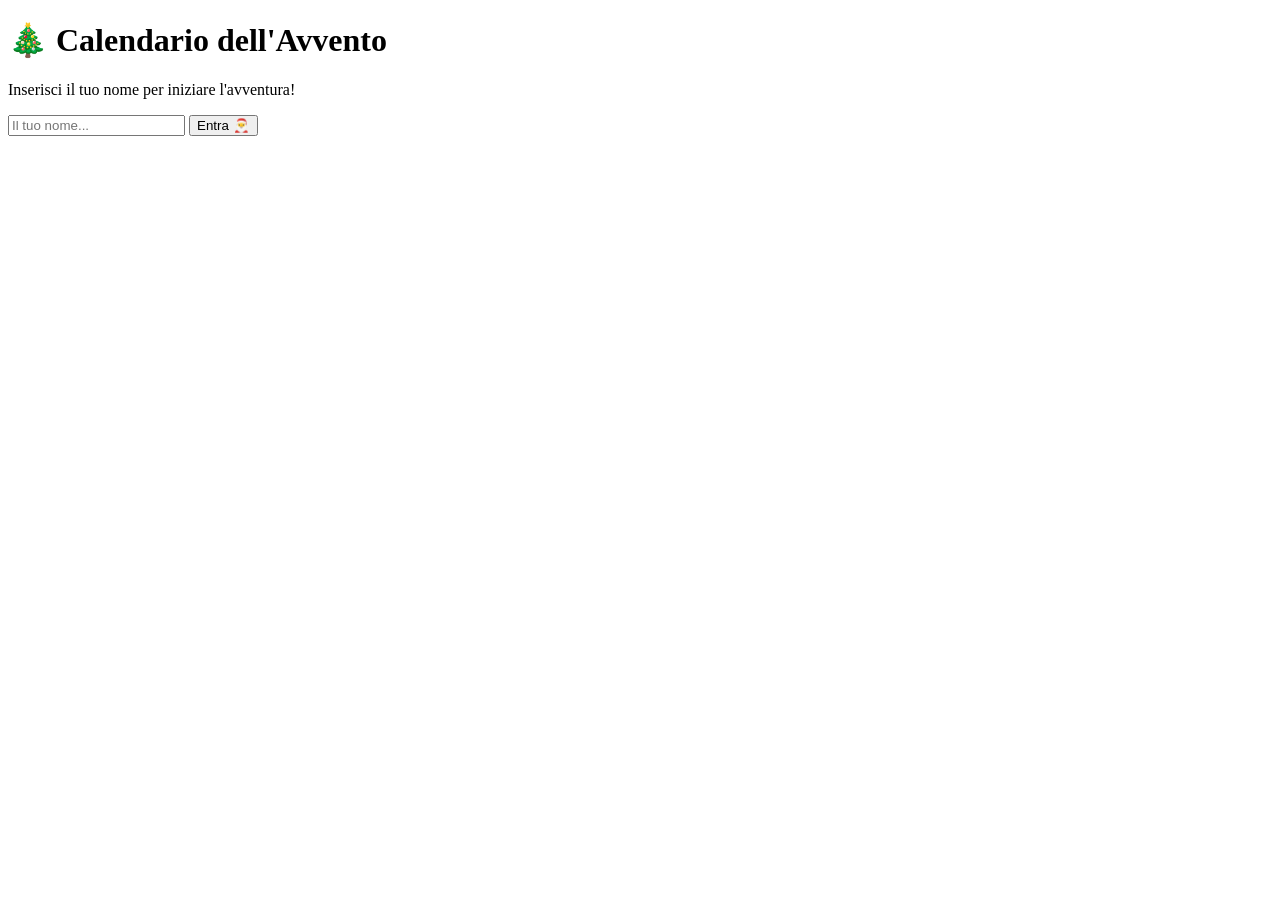
==== index.html @ 2c53b38d "Add files via upload" ====
﻿<!DOCTYPE html>
<html lang="it">
<head>
    <meta charset="UTF-8">
    <meta name="viewport" content="width=device-width, initial-scale=1.0, user-scalable=no">
    <title>🎄 Calendario dell'Avvento</title>
    <link rel="stylesheet" href="style.css">
</head>
<body>

    <!-- SCHERMATA DI LOGIN -->
    <div id="schermataLogin">
        <div class="login-box">
            <h1>🎄 Calendario dell'Avvento</h1>
            <p>Inserisci il tuo nome per iniziare l'avventura!</p>
            <input type="text" id="inputNome" placeholder="Il tuo nome..." autocomplete="off">
            <button id="btnLogin">Entra 🎅</button>
            <p id="erroreLogin" class="errore"></p>
        </div>
    </div>

    <!-- SCHERMATA DEL CALENDARIO -->
    <div id="schermataCalendario" style="display:none;">
        <header>
            <div>
                <h1>🎄 Calendario dell'Avvento</h1>
                <p>Ciao, <span id="nomeUtente"></span>! 👋</p>
            </div>
            <button id="btnReset" class="btn-reset">🔄 Ricomincia</button>
        </header>

        <div id="calendario"></div>

        <div id="contenutoGiorno" class="contenuto-giorno">
            <!-- Qui viene mostrato il contenuto del giorno cliccato -->
        </div>
    </div>

    <script src="script.js"></script>
</body>
</html>
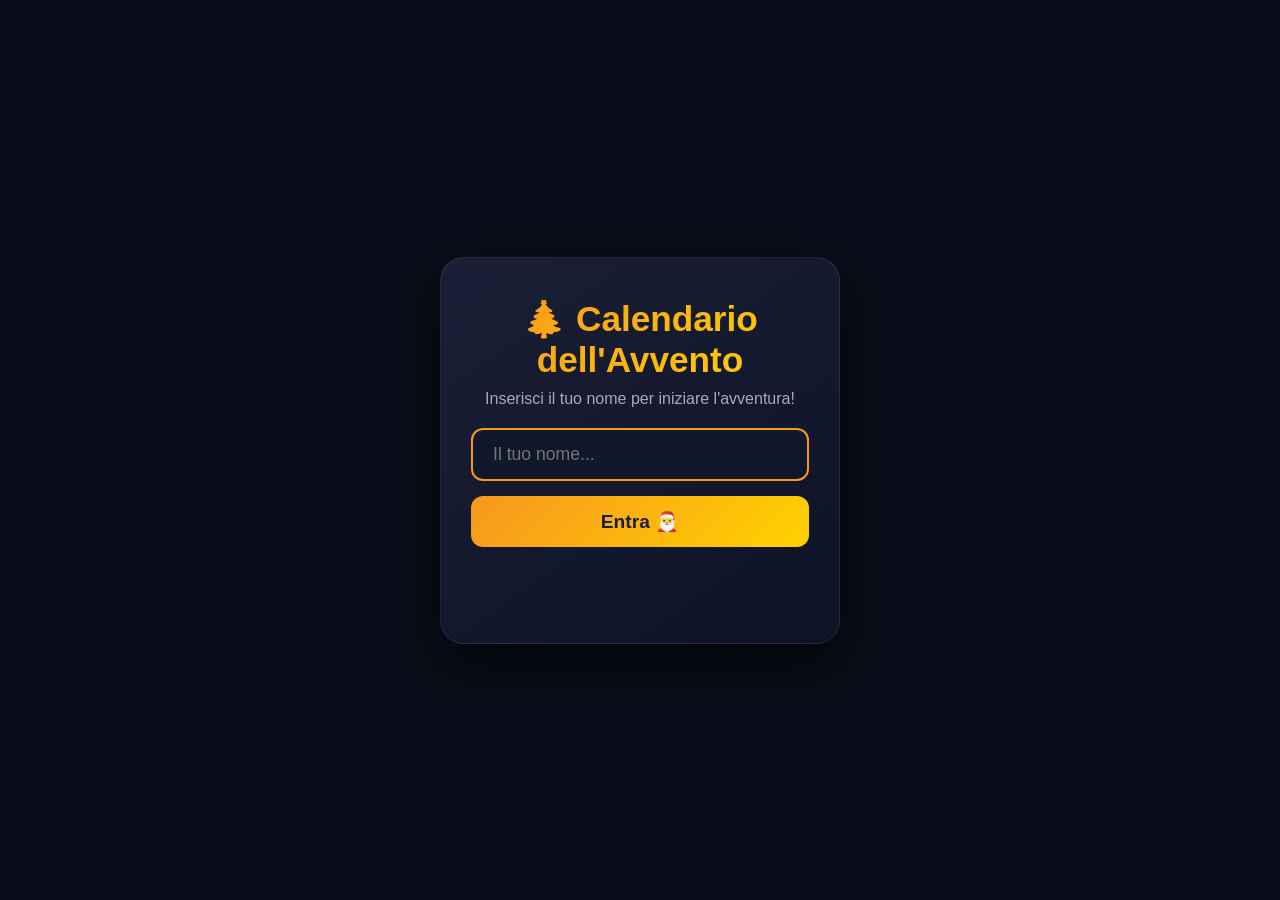
==== commit b7c0e22f: "Rearrange HTML structure for content display Reorganize the structure of the HTML document to place " ====
--- a/index.html
+++ b/index.html
@@ -1,4 +1,4 @@
-﻿<!DOCTYPE html>
+<!DOCTYPE html>
 <html lang="it">
 <head>
     <meta charset="UTF-8">
@@ -29,13 +29,15 @@
             <button id="btnReset" class="btn-reset">🔄 Ricomincia</button>
         </header>
 
-        <div id="calendario"></div>
-
+        <!-- CONTENUTO DEL GIORNO (ora SOPRA il calendario) -->
         <div id="contenutoGiorno" class="contenuto-giorno">
             <!-- Qui viene mostrato il contenuto del giorno cliccato -->
         </div>
+
+        <!-- CALENDARIO (sotto il contenuto) -->
+        <div id="calendario"></div>
     </div>
 
     <script src="script.js"></script>
 </body>
-</html>+</html>
--- a/style.css
+++ b/style.css
@@ -0,0 +1,315 @@
+﻿* {
+    margin: 0;
+    padding: 0;
+    box-sizing: border-box;
+}
+
+body {
+    font-family: 'Segoe UI', Tahoma, Geneva, Verdana, sans-serif;
+    background: #0a0e1a;
+    color: #fff;
+    min-height: 100vh;
+    display: flex;
+    justify-content: center;
+    align-items: center;
+    padding: 20px;
+}
+
+/* ===== LOGIN ===== */
+#schermataLogin {
+    width: 100%;
+    max-width: 400px;
+}
+
+.login-box {
+    background: linear-gradient(145deg, #1a1f35, #0d1225);
+    padding: 40px 30px;
+    border-radius: 24px;
+    border: 1px solid rgba(255, 255, 255, 0.08);
+    text-align: center;
+    box-shadow: 0 20px 60px rgba(0, 0, 0, 0.7);
+}
+
+    .login-box h1 {
+        font-size: 2.2em;
+        margin-bottom: 10px;
+        background: linear-gradient(135deg, #f7971e, #ffd200);
+        -webkit-background-clip: text;
+        -webkit-text-fill-color: transparent;
+        background-clip: text;
+    }
+
+    .login-box p {
+        color: #aab;
+        margin-bottom: 20px;
+        font-size: 1em;
+    }
+
+    .login-box input {
+        width: 100%;
+        padding: 14px 20px;
+        border-radius: 12px;
+        border: 2px solid #2a3050;
+        background: #12182b;
+        color: #fff;
+        font-size: 1.1em;
+        outline: none;
+        transition: border 0.3s;
+    }
+
+        .login-box input:focus {
+            border-color: #f7971e;
+        }
+
+    .login-box button {
+        width: 100%;
+        padding: 14px;
+        margin-top: 15px;
+        border: none;
+        border-radius: 12px;
+        background: linear-gradient(135deg, #f7971e, #ffd200);
+        color: #1a1f35;
+        font-size: 1.2em;
+        font-weight: bold;
+        cursor: pointer;
+        transition: transform 0.2s, box-shadow 0.2s;
+    }
+
+        .login-box button:hover {
+            transform: scale(1.02);
+            box-shadow: 0 8px 30px rgba(247, 151, 30, 0.3);
+        }
+
+.errore {
+    color: #ff6b6b;
+    font-size: 0.9em;
+    margin-top: 12px;
+    display: block;
+    min-height: 1.5em;
+}
+
+/* ===== CALENDARIO ===== */
+#schermataCalendario {
+    width: 100%;
+    max-width: 800px;
+}
+
+header {
+    display: flex;
+    justify-content: space-between;
+    align-items: center;
+    flex-wrap: wrap;
+    margin-bottom: 30px;
+    padding-bottom: 20px;
+    border-bottom: 1px solid rgba(255, 255, 255, 0.06);
+    gap: 10px;
+}
+
+    header h1 {
+        font-size: 1.8em;
+        background: linear-gradient(135deg, #f7971e, #ffd200);
+        -webkit-background-clip: text;
+        -webkit-text-fill-color: transparent;
+        background-clip: text;
+    }
+
+    header p {
+        color: #aab;
+        font-size: 1.1em;
+    }
+
+#nomeUtente {
+    color: #ffd200;
+    -webkit-text-fill-color: #ffd200;
+    font-weight: bold;
+}
+
+.btn-reset {
+    padding: 8px 16px;
+    border: 1px solid rgba(255, 255, 255, 0.15);
+    border-radius: 8px;
+    background: transparent;
+    color: #889;
+    cursor: pointer;
+    font-size: 0.85em;
+    transition: all 0.3s;
+}
+
+    .btn-reset:hover {
+        background: rgba(255, 255, 255, 0.05);
+        color: #fff;
+    }
+
+/* Griglia del calendario */
+#calendario {
+    display: grid;
+    grid-template-columns: repeat(4, 1fr);
+    gap: 14px;
+    margin-bottom: 30px;
+}
+
+@media (min-width: 600px) {
+    #calendario {
+        grid-template-columns: repeat(6, 1fr);
+    }
+}
+
+.giorno {
+    aspect-ratio: 1 / 1;
+    background: linear-gradient(145deg, #1a1f35, #12182b);
+    border-radius: 16px;
+    display: flex;
+    flex-direction: column;
+    justify-content: center;
+    align-items: center;
+    font-size: 1.6em;
+    font-weight: bold;
+    cursor: pointer;
+    transition: all 0.3s;
+    border: 2px solid transparent;
+    position: relative;
+    color: #445;
+    user-select: none;
+    padding: 5px;
+}
+
+    .giorno .numero {
+        font-size: 0.5em;
+        color: #667;
+        margin-top: 2px;
+    }
+
+    /* Stati del giorno */
+    .giorno.sbloccato {
+        border-color: #f7971e;
+        color: #fff;
+        background: linear-gradient(145deg, #1f2640, #161d33);
+    }
+
+        .giorno.sbloccato:hover {
+            transform: scale(1.05);
+            box-shadow: 0 8px 30px rgba(247, 151, 30, 0.15);
+        }
+
+    .giorno.aperto {
+        border-color: #4ecdc4;
+        background: linear-gradient(145deg, #1a3a35, #0f2a26);
+        color: #4ecdc4;
+    }
+
+    .giorno.bloccato {
+        cursor: not-allowed;
+        opacity: 0.5;
+    }
+
+    .giorno .check {
+        font-size: 0.4em;
+        position: absolute;
+        top: 4px;
+        right: 8px;
+        color: #4ecdc4;
+    }
+
+/* ===== CONTENUTO DEL GIORNO ===== */
+.contenuto-giorno {
+    background: linear-gradient(145deg, #1a1f35, #0d1225);
+    border-radius: 20px;
+    padding: 30px;
+    border: 1px solid rgba(255, 255, 255, 0.06);
+    min-height: 200px;
+    animation: fadeIn 0.4s ease;
+}
+
+@keyframes fadeIn {
+    from {
+        opacity: 0;
+        transform: translateY(20px);
+    }
+
+    to {
+        opacity: 1;
+        transform: translateY(0);
+    }
+}
+
+.contenuto-giorno h2 {
+    color: #ffd200;
+    margin-bottom: 10px;
+    font-size: 1.3em;
+}
+
+.contenuto-giorno .testo {
+    font-size: 1.05em;
+    line-height: 1.8;
+    color: #ccd;
+    white-space: pre-wrap;
+    word-break: break-word;
+}
+
+.contenuto-giorno img {
+    max-width: 100%;
+    border-radius: 12px;
+    margin-top: 15px;
+    display: block;
+}
+
+.contenuto-giorno video {
+    max-width: 100%;
+    border-radius: 12px;
+    margin-top: 15px;
+    display: block;
+}
+
+.contenuto-giorno iframe {
+    width: 100%;
+    height: 400px;
+    border: none;
+    border-radius: 12px;
+    margin-top: 15px;
+    background: #0a0e1a;
+}
+
+.contenuto-giorno audio {
+    width: 100%;
+    margin-top: 15px;
+    border-radius: 8px;
+}
+
+.contenuto-giorno .data-apertura {
+    font-size: 0.8em;
+    color: #667;
+    margin-top: 20px;
+    font-style: italic;
+}
+
+/* ===== RESPONSIVE ===== */
+@media (max-width: 480px) {
+    .login-box h1 {
+        font-size: 1.6em;
+    }
+
+    .login-box {
+        padding: 30px 20px;
+    }
+
+    header h1 {
+        font-size: 1.3em;
+    }
+
+    #calendario {
+        gap: 10px;
+    }
+
+    .giorno {
+        font-size: 1.2em;
+        border-radius: 12px;
+    }
+
+    .contenuto-giorno {
+        padding: 20px;
+    }
+
+        .contenuto-giorno iframe {
+            height: 250px;
+        }
+}
